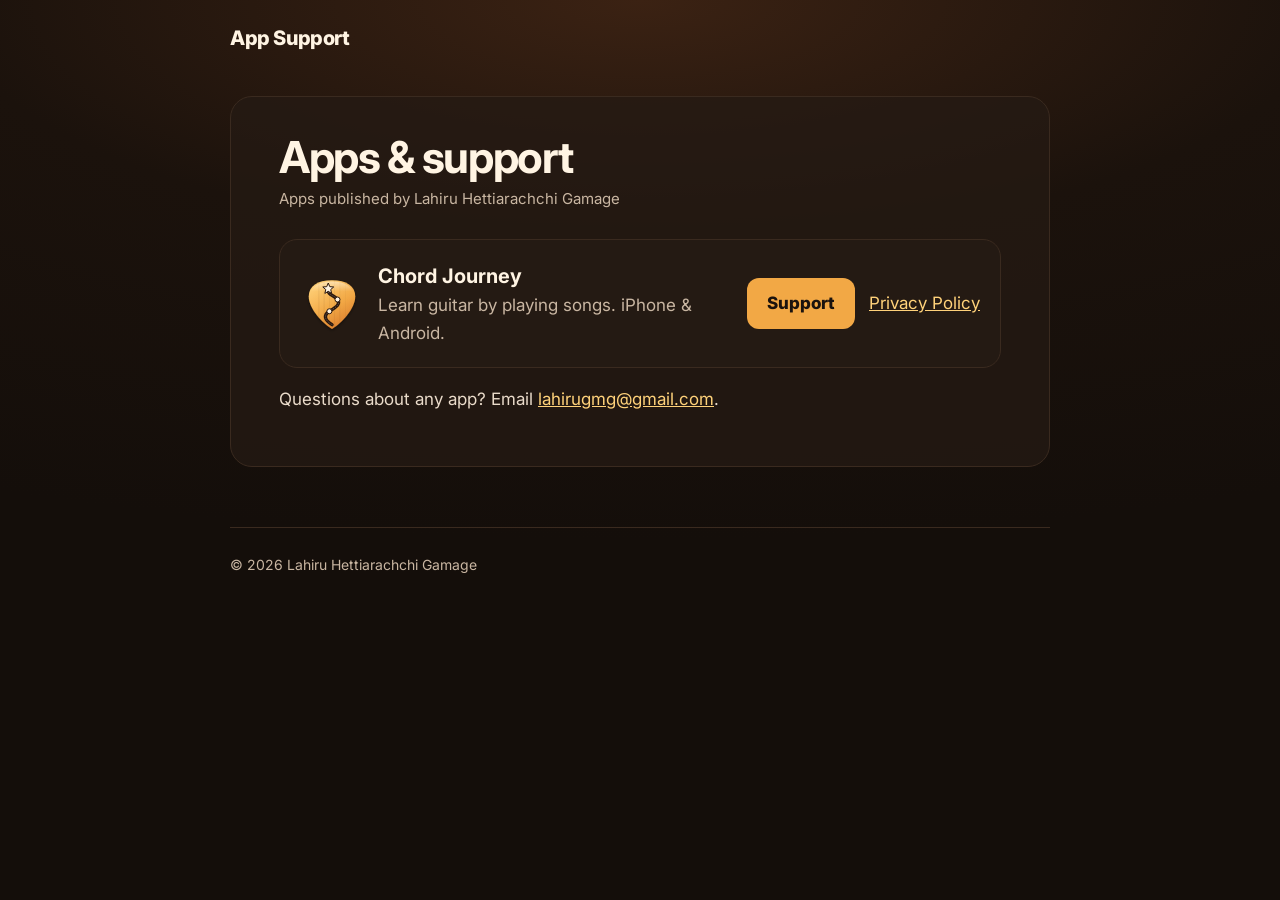
==== index.html @ fc3c55af "Add Chord Journey support and privacy pages (GitHub Pages) Co-Authored-By: Claude Opus 5.5 <noreply@" ====
<!doctype html>
<html lang="en">
<head>
<meta charset="utf-8">
<meta name="viewport" content="width=device-width, initial-scale=1">
<title>App Support · Lahiru Hettiarachchi Gamage</title>
<meta name="description" content="Support and privacy information for apps published by Lahiru Hettiarachchi Gamage.">
<meta name="theme-color" content="#140e0a">
<link rel="icon" type="image/png" sizes="32x32" href="assets/favicon-32.png">
<link rel="preconnect" href="https://fonts.googleapis.com"><link rel="preconnect" href="https://fonts.gstatic.com" crossorigin>
<link href="https://fonts.googleapis.com/css2?family=Inter:wght@400;500;600;700;800&display=swap" rel="stylesheet">
<link rel="stylesheet" href="assets/site.css">
</head>
<body>
<div class="wrap">
<header class="nav"><span class="brand">App Support</span></header>
<article class="doc">
  <h1>Apps &amp; support</h1>
  <div class="meta">Apps published by Lahiru Hettiarachchi Gamage</div>
  <div class="contact">
    <img src="assets/pick.svg" alt="" width="64" height="64">
    <div style="flex:1;min-width:200px"><b style="font-size:20px">Chord Journey</b><br><span style="color:var(--muted)">Learn guitar by playing songs. iPhone &amp; Android.</span></div>
    <a class="btn" href="chord-journey/support/">Support</a>
    <a href="chord-journey/privacy/">Privacy Policy</a>
  </div>
  <p>Questions about any app? Email <a href="mailto:lahirugmg@gmail.com">lahirugmg@gmail.com</a>.</p>
</article>
<footer><span>© 2026 Lahiru Hettiarachchi Gamage</span></footer>
</div>
</body>
</html>
---- assets/site.css ----
:root {
  --bg: #140e0a;
  --bg2: #1d150f;
  --card: #241a13;
  --line: #3a2a1f;
  --text: #fff4e3;
  --muted: #c9b6a2;
  --amber: #f2a845;
  --amber-hi: #ffd27a;
  --sage: #7bc67b;
}
* { box-sizing: border-box; }
html { -webkit-text-size-adjust: 100%; }
body {
  margin: 0;
  background: radial-gradient(120% 60% at 50% 0%, #3b2213 0%, #1b120c 45%, var(--bg) 100%) fixed;
  background-color: var(--bg);
  color: var(--text);
  font-family: 'Inter', -apple-system, BlinkMacSystemFont, 'Segoe UI', Roboto, sans-serif;
  font-size: 17px;
  line-height: 1.6;
}
a { color: var(--amber-hi); }
a:hover { color: #fff; }
.wrap { max-width: 860px; margin: 0 auto; padding: 0 20px; }
header.nav { display: flex; align-items: center; justify-content: space-between; padding: 22px 0; gap: 16px; flex-wrap: wrap; }
.brand { display: flex; align-items: center; gap: 12px; text-decoration: none; color: var(--text); font-weight: 800; font-size: 20px; letter-spacing: -0.02em; }
.brand img { width: 40px; height: 40px; }
.brand span { color: var(--amber); }
nav.links { display: flex; gap: 22px; font-size: 15px; font-weight: 600; }
nav.links a { color: var(--muted); text-decoration: none; }
nav.links a:hover, nav.links a[aria-current] { color: var(--text); }

.hero { display: grid; grid-template-columns: 1.2fr 1fr; gap: 40px; align-items: center; padding: 40px 0 60px; }
.hero h1 { font-size: clamp(38px, 6vw, 60px); line-height: 1.02; letter-spacing: -0.035em; margin: 0 0 18px; font-weight: 800; }
.hero h1 span { color: var(--amber); }
.hero p.lede { font-size: 20px; color: var(--muted); margin: 0 0 26px; }
.badge { display: inline-flex; align-items: center; gap: 10px; background: var(--text); color: #1b130e; padding: 12px 20px; border-radius: 14px; font-weight: 700; text-decoration: none; }
.badge small { display: block; font-weight: 500; font-size: 12px; opacity: .7; line-height: 1; }
.phones { display: flex; gap: 14px; justify-content: center; }
.phones img { width: 46%; max-width: 210px; border-radius: 22px; box-shadow: 0 30px 80px rgba(0,0,0,.55); }
.phones img:first-child { transform: translateY(24px); }

.features { display: grid; grid-template-columns: repeat(3, 1fr); gap: 16px; padding-bottom: 60px; }
.feature { background: var(--card); border: 1px solid var(--line); border-radius: 18px; padding: 20px; }
.feature b { display: block; font-size: 18px; margin-bottom: 6px; }
.feature p { margin: 0; color: var(--muted); font-size: 15px; }

article.doc { background: rgba(36, 26, 19, 0.75); border: 1px solid var(--line); border-radius: 22px; padding: 36px clamp(20px, 5vw, 48px); margin: 20px 0 60px; }
article.doc h1 { font-size: clamp(32px, 5vw, 44px); letter-spacing: -0.03em; line-height: 1.1; margin: 0 0 6px; }
article.doc .meta { color: var(--muted); font-size: 15px; margin-bottom: 28px; }
article.doc h2 { font-size: 22px; letter-spacing: -0.01em; margin: 34px 0 8px; color: var(--amber-hi); }
article.doc h3 { font-size: 18px; margin: 22px 0 4px; }
article.doc p, article.doc li { color: #eadbca; }
article.doc ul { padding-left: 22px; }
.callout { background: #1a2a1a; border: 1px solid #2f4a2f; border-radius: 14px; padding: 16px 18px; margin: 18px 0; }
.callout b { color: var(--sage); }
details { background: var(--bg2); border: 1px solid var(--line); border-radius: 14px; padding: 14px 18px; margin: 10px 0; }
details summary { cursor: pointer; font-weight: 700; list-style: none; }
details summary::-webkit-details-marker { display: none; }
details summary::before { content: '+'; color: var(--amber); font-weight: 800; display: inline-block; width: 22px; }
details[open] summary::before { content: '–'; }
details p, details ul { margin: 10px 0 2px; }
.contact { display: flex; flex-wrap: wrap; gap: 14px; align-items: center; background: var(--card); border: 1px solid var(--line); border-radius: 18px; padding: 20px; margin: 18px 0; }
.btn { display: inline-block; background: var(--amber); color: #1b130e; font-weight: 800; padding: 12px 20px; border-radius: 12px; text-decoration: none; }
.btn:hover { background: var(--amber-hi); color: #1b130e; }

footer { border-top: 1px solid var(--line); padding: 26px 0 40px; color: var(--muted); font-size: 14px; display: flex; justify-content: space-between; flex-wrap: wrap; gap: 12px; }
footer a { color: var(--muted); }

@media (max-width: 720px) {
  .hero { grid-template-columns: 1fr; padding-top: 16px; }
  .features { grid-template-columns: 1fr; }
  nav.links { gap: 16px; }
}
.phones img.hero-pick { width: 100%; max-width: 340px; box-shadow: none; border-radius: 0; transform: none; filter: drop-shadow(0 30px 60px rgba(0,0,0,.5)); }
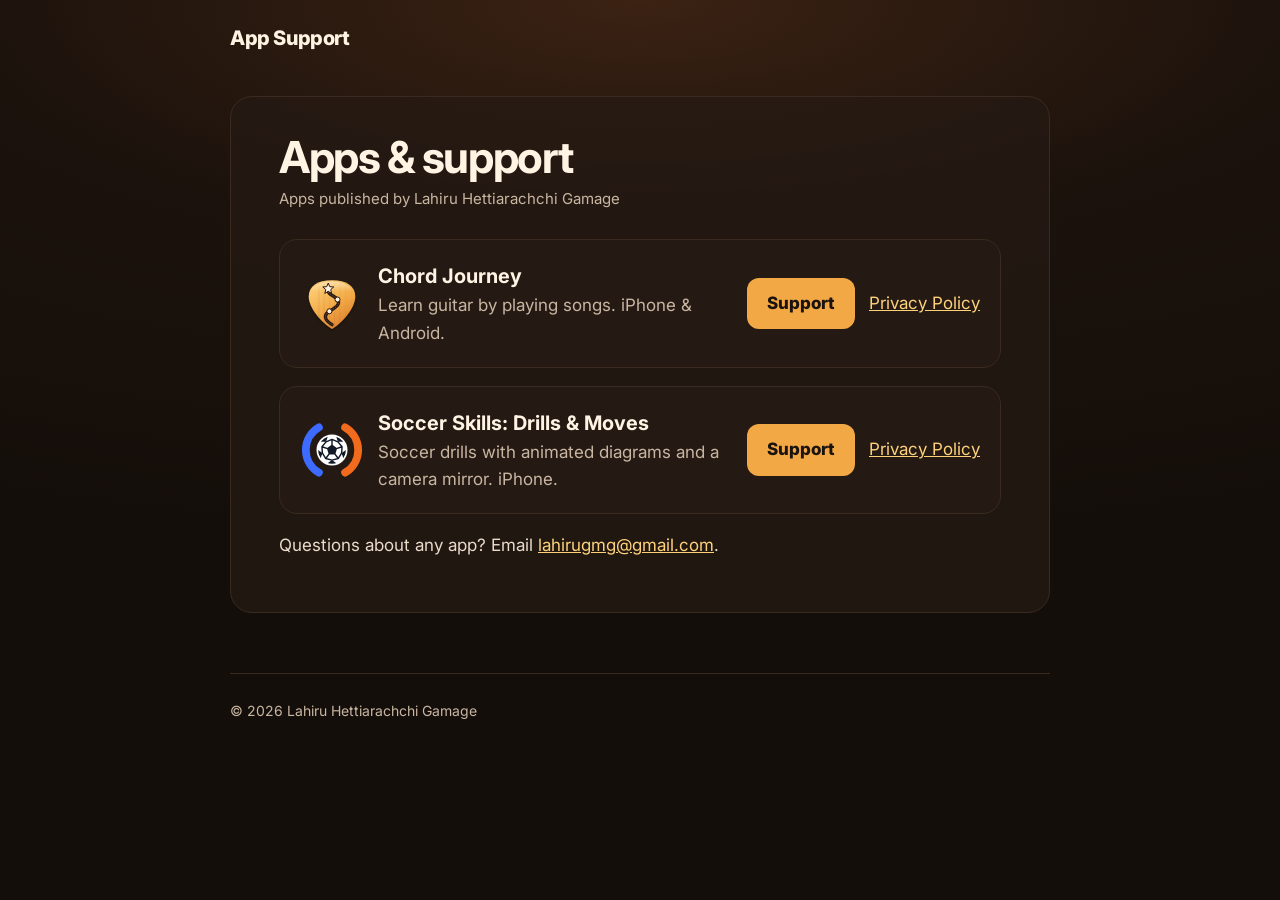
==== commit 7d1faf26: "Add Soccer Skills support, privacy and product pages - soccer-skills/: product page, support FAQ and" ====
--- a/index.html
+++ b/index.html
@@ -23,6 +23,12 @@
     <a class="btn" href="chord-journey/support/">Support</a>
     <a href="chord-journey/privacy/">Privacy Policy</a>
   </div>
+  <div class="contact">
+    <img src="assets/soccer-skills-mark.svg" alt="" width="64" height="64">
+    <div style="flex:1;min-width:200px"><b style="font-size:20px">Soccer Skills: Drills &amp; Moves</b><br><span style="color:var(--muted)">Soccer drills with animated diagrams and a camera mirror. iPhone.</span></div>
+    <a class="btn" href="soccer-skills/support/">Support</a>
+    <a href="soccer-skills/privacy/">Privacy Policy</a>
+  </div>
   <p>Questions about any app? Email <a href="mailto:lahirugmg@gmail.com">lahirugmg@gmail.com</a>.</p>
 </article>
 <footer><span>© 2026 Lahiru Hettiarachchi Gamage</span></footer>
